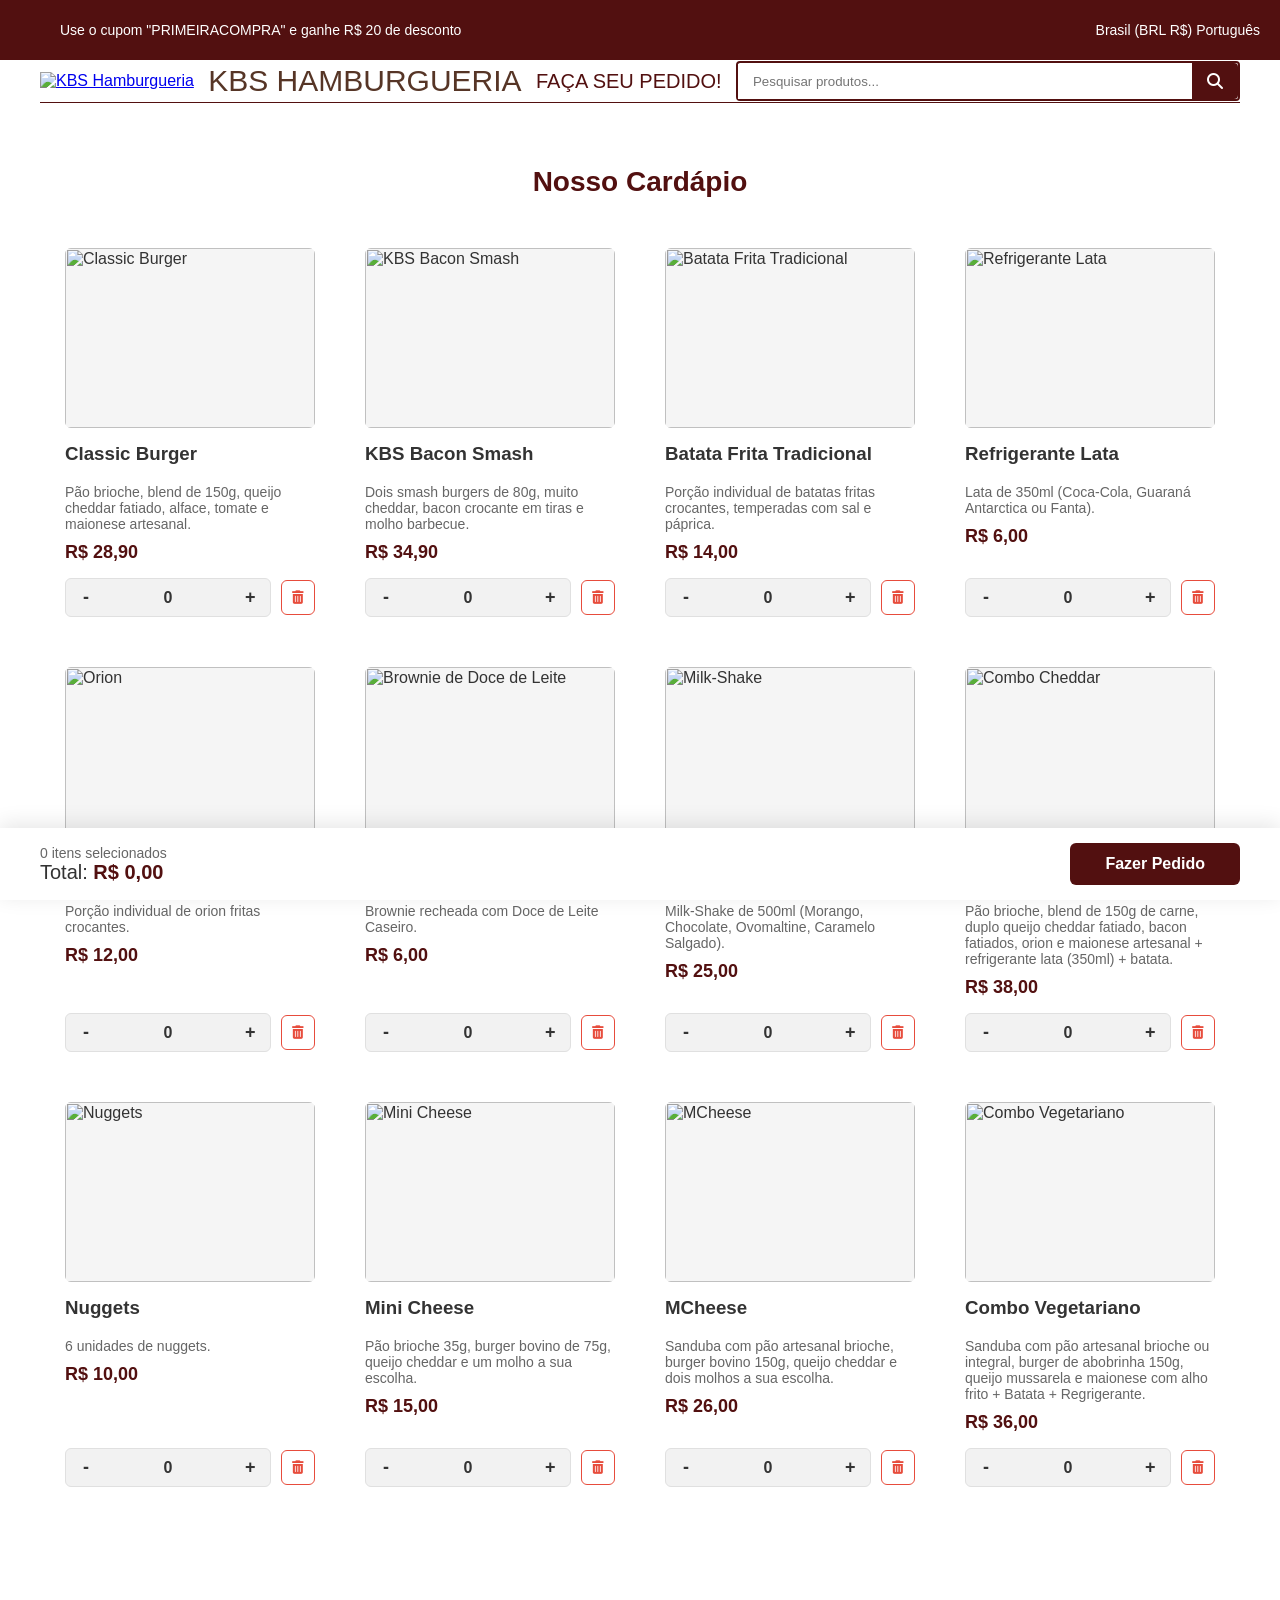
==== index.html @ 5fa0e72a "Add files via upload" ====
<head>
    <meta charset="UTF-8">
    <meta name="viewport" content="width=device-width, initial-scale=1.0">
    <link rel="stylesheet" href="style.css"/>
    
    <link rel="stylesheet" href="https://cdnjs.cloudflare.com/ajax/libs/font-awesome/6.5.1/css/all.min.css" integrity="sha512-DTOQO9RWCH3ppGqcWaEA1BIZOC6xxalwEsw9c2QQeAIftl+Vegovlnee1c9QX4TctnWMn13TZye+giMm8e2LwA==" crossorigin="anonymous" referrerpolicy="no-referrer" />
    
    <title>KBS Hamburgur - Hamburgueria Artesanal</title>
</head>
<body>

<header>
        <div class="top-bar">
            <div class="container top-bar-content">
                <p>Use o cupom "PRIMEIRACOMPRA" e ganhe R$ 20 de desconto</p>
                <div class="top-links">
                    <span>Brasil (BRL R$)</span>
                    <span>Português</span>
                </div>
            </div>
        </div>

        <div class="main-header container">
    <div class="header-logo">
        <a href="index.php">
            <img src="./imagem/logo.png" alt="KBS Hamburgueria">
        </a>
    </div>
    <div class = "header-nome-container">
            <span>KBS Hamburgueria</span>
            </div>
    <div class = "header-frase-container">
            <span>Faça Seu Pedido!</span>
            </div>
     <div class="header-right-content"> 
        
        <form action="produtos.js" method="GET" class="search-bar">
            <input type="text" name="busca" placeholder="Pesquisar produtos..." required>
            <button type="submit" class="btn-search"><i class="fa-solid fa-magnifying-glass"></i></button>
        </form>
        </div></div></header> 
        </header>

<main class="container" style="padding: 40px 15px;">
    <section class="menu-section">
        <h2 style="text-align: center; color: #521010; margin-bottom: 30px; font-size: 28px;">Nosso Cardápio</h2>
        
        <div id="cardapio-dinamico" class="cardapio-grid">
            </div>
    </section>
</main>
</main>

<section class="checkout-summarycontainer">
    <div class="checkout-summary container">
        <div class="summary-info">
            <span class="summary-qty" id="resumo-qtd-total">0 itens selecionados</span>
            <span class="summary-total">Total: <strong id="resumo-valor-total">R$ 0,00</strong></span>
        </div>
        <button class="btn-finalizar" onclick="enviarPedido()">Fazer Pedido</button>
    </div>
</section>

<script src="produtos.js"></script>
</body>
</html>
</body>
</html>
    <script src="produtos.js"></script>
</body>
</html>
    </body>
        
</html>
---- style.css ----
/* Reseta margens e padding básicos e define a fonte */
body {
    margin: 0;
    padding: 0;
    font-family: 'Poppins', Arial, sans-serif; /* APLICAÇÃO GERAL */
    color: #333;
 
}

/* Configuração básica do container (aplica-se a todas as seções) */
.container {
    max-width: 1200px; /* Largura máxima para centrar o conteúdo */
    margin: 0 auto;
    padding: 0 15px;
    display: flex;
    align-items: center; /* Alinha itens verticalmente ao centro */
    justify-content: space-between; /* Distribui o espaço entre os itens */
}

    /* ====================================
   1. TOP BAR (BARRA SUPERIOR)
   ==================================== */
.top-bar{
    background-color: #521010; /* Cor escura */
    color: white;
    font-size: 14px;
    padding: 8px 20px;
    width:100%;

}
.header-logo img {
    /* 🛠️ COLOQUE AQUI: Defina a altura máxima desejada, por exemplo, 70px */
    max-height: 180px; 
    width: auto; 
}
/* ====================================
   AJUSTE DE TAMANHO DA LOGO
   ==================================== */

/* 3. Se o espaço vertical acima/abaixo estiver grande, reduza o padding do main-header */
.main-header {
    display: flex;
    align-items: center;
    justify-content: space-between;
    max-width: 1200px;
    margin: 0 auto;
    /* ... outras propriedades ... */
    padding: 1px 0; /* Exemplo: Se estava 20px 0, reduza para 10px 0 (veja linha 68) */
    /* ... */
    border-bottom: 1px solid #521010;
}
/* ====================================
   2. MAIN HEADER (LOGO, PESQUISA)
   ==================================== */

/* Estilo da barra de pesquisa (Flexbox) */

/* Ajuste no Estilo da barra de pesquisa (Flexbox) */
.search-bar {
    display: flex;
    align-items: center; /* Garante que o input e o botão estejam alinhados */
    /* Remove flex-grow: 1 para que a busca não ocupe todo o espaço. 
       Ajuste max-width conforme o tamanho desejado. */
    max-width: 500px;
    margin: 0;
    border: 2px solid #521010;
    border-radius: 4px;
    /* overflow: hidden; */ /* Pode ser removido */
    width: 500px;/* largura específica para a barra de busca */
}
.search-bar input {
    border: none;
    padding: 10px 15px;
    flex-grow: 1; 
    outline: none;
    /* Ajuste: O input agora cresce e preenche o espaço antes do botão */
}

.search-bar .btn-search {
    /* Mantenha o estilo do botão, mas ajuste o padding para ser mais quadrado e centralizar o ícone */
    background-color: #521010;/*Use a cor da borda para melhor integração */
    color: white;
    border: none;
    padding: 10px 15px; /* Ajuste o padding para harmonizar */
    cursor: pointer;
    transition: background-color 0.3s;
    /* Remove width: 100%; se estiver presente */
    display: flex; /* Garante que o ícone fique centralizado no botão */
    align-items: center;
    justify-content: center;
    border-radius: 0 4px 4px 0; /* Arredonda apenas o canto direito */
}
/* Efeito ao passar o mouse no botão da lupa */
.btn-search:hover {
    background-color: #731818; 
}

/* Garante o tamanho do ícone da lupa */
.btn-search i {
    font-size: 16px;
}
.header-frase-container {
    display: flex;
    flex-direction: column;
    font-size:20px;
    color: #521010;
    text-transform: uppercase;

}
.header-nome-container {
    display: flex;
    flex-direction: column;
    font-size:30px;
    color: #3d1706de;
    text-transform: uppercase;

}
/* Configuração da grade de produtos */
.cardapio-grid {
    display: grid;
    /* 🌟 Força a linha a ter exatamente 3 colunas iguais no desktop */
    grid-template-columns: repeat(4, 1fr); 
    gap: 30px; /* Espaço entre os cartões */
    max-width: 1200px; /* Limita a largura para alinhar com o cabeçalho */
    margin: 40px auto 0 auto; /* O 'auto' nas laterais centraliza a grid inteira na tela */
    padding: 0 15px;
}

/* Estilo do cartão de cada hambúrguer */
.burger-card {
     text-align: left;
    display: flex;
    flex-direction: column;
    justify-content: space-between; 
    padding: 10px;
    width:250px;
    position: relative;
    overflow: hidden;

}
/* Container que envolve a foto do hambúrguer */
.burger-img-container {
    width: 100%;
    height: 180px; /* Altura fixa para manter todos os cards simétricos */
    overflow: hidden; /* Corta qualquer sobra da imagem */
    border-radius: 6px;
    background-color: #f5f5f5; /* Fundo cinza claro caso a imagem falhe */
    display: flex;
    align-items: center;
    justify-content: center;
}

/* A foto em si */
.burger-thumb {
    width: 100%;
    height: 100%;
    object-fit: cover; /* 🌟 ESSENCIAL: Ajusta e preenche a foto sem distorcer ou esticar o hambúrguer */
    transition: transform 0.3s ease;
}

/* Efeito de zoom na foto quando passar o mouse no card */
.burger-card:hover .burger-thumb {
    transform: scale(1.08); /* Dá um leve zoom charmoso na foto do produto */
}   
/* Container que agrupa a quantidade e o botão de excluir */
.card-controls {
    display: flex;
    align-items: center;
    justify-content: space-between;
    gap: 10px;
    margin-top: auto; /* Garante que fique colado na parte inferior do card */
    width: 100%;
}

/* Caixa seletora de quantidade (- 0 +) */
.quantity-selector {
    display: flex;
    align-items: center;
    background-color: #f2f2f2;
    border: 1px solid #e0e0e0;
    border-radius: 6px;
    overflow: hidden;
    flex-grow: 1; /* Faz a caixinha ocupar a maior parte do espaço lateral */
    justify-content: space-between;
}

/* Botões de mais e menos */
.btn-qty {
    background: none;
    border: none;
    color: #333;
    font-size: 18px;
    font-weight: bold;
    padding: 8px 15px;
    cursor: pointer;
    transition: background-color 0.2s;
    width: 40px;
}

.btn-qty:hover {
    background-color: #e0e0e0;
    color: #521010;
}

/* O número da contagem no meio */
.qty-number {
    font-size: 16px;
    font-weight: bold;
    color: #333;
    min-width: 20px;
    text-align: center;
}

/* Botão de excluir/lixeira */
.btn-remove {
    background-color: #fff;
    border: 1px solid #e74c3c;
    color: #e74c3c; /* Cor vermelha para indicar exclusão */
    padding: 10px;
    border-radius: 6px;
    cursor: pointer;
    display: flex;
    align-items: center;
    justify-content: center;
    transition: all 0.2s;
}

/* Efeito ao passar o mouse na lixeira */
.btn-remove:hover {
    background-color: #e74c3c;
    color: #fff;
}
/* Container que fixa o resumo na parte de baixo do navegador */
.checkout-summarycontainer {
    position: fixed;
    bottom: 0;
    left: 0;
    width: 100%;
    background-color: #ffffff;
    box-shadow: 0 -4px 20px rgba(0, 0, 0, 0.1);
    padding: 15px 0;
    z-index: 999; /* Fica por cima de qualquer outro elemento */
}

/* Alinhamento interno do painel */
.checkout-summary {
    display: flex;
    justify-content: space-between;
    align-items: center;
}

/* Bloco de informações de textos */
.summary-info {
    display: flex;
    flex-direction: column;
}

.summary-qty {
    font-size: 14px;
    color: #666;
}

.summary-total {
    font-size: 20px;
    color: #333;
}

.summary-total strong {
    color: #521010; /* Tom de vinho da hamburgueria */
}

/* Botão de Finalizar Pedido */
.btn-finalizar {
    background-color: #521010;
    color: white;
    border: none;
    padding: 12px 35px;
    font-size: 16px;
    font-weight: bold;
    border-radius: 6px;
    cursor: pointer;
    transition: background-color 0.2s, transform 0.1s;
}

.btn-finalizar:hover {
    background-color: #731818;
}

.btn-finalizar:active {
    transform: scale(0.98); /* Efeito de clique sutil */
}

/* ⚠️ Ajuste importante: Dá um espaçamento na base do body para os cartões do cardápio não sumirem atrás do painel fixo */
body {
    padding-bottom: 100px;
}
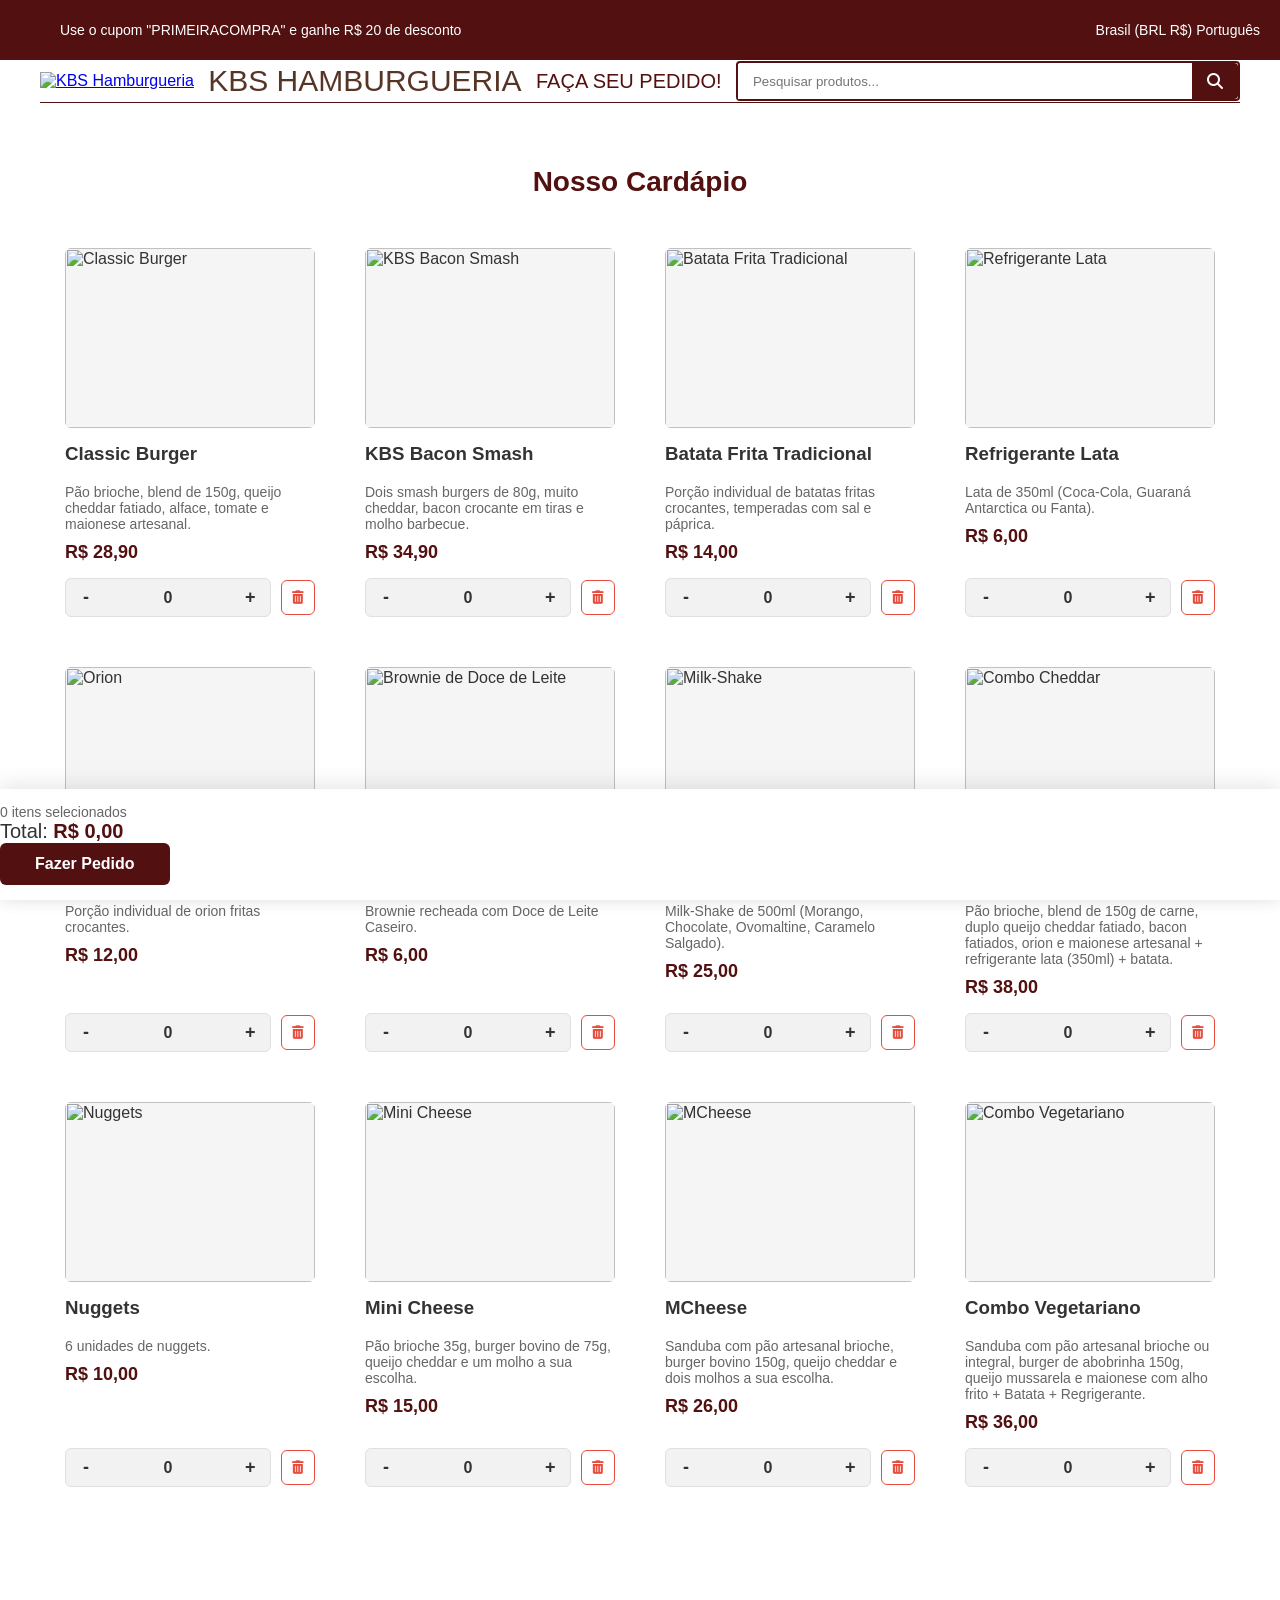
==== commit 081bb3ba: "Update index.html" ====
--- a/index.html
+++ b/index.html
@@ -34,7 +34,7 @@
             </div>
      <div class="header-right-content"> 
         
-        <form action="produtos.js" method="GET" class="search-bar">
+        <form class="search-bar">
             <input type="text" name="busca" placeholder="Pesquisar produtos..." required>
             <button type="submit" class="btn-search"><i class="fa-solid fa-magnifying-glass"></i></button>
         </form>
@@ -52,7 +52,7 @@
 </main>
 
 <section class="checkout-summarycontainer">
-    <div class="checkout-summary container">
+    <div class="checkout-summarycontainer">
         <div class="summary-info">
             <span class="summary-qty" id="resumo-qtd-total">0 itens selecionados</span>
             <span class="summary-total">Total: <strong id="resumo-valor-total">R$ 0,00</strong></span>
@@ -60,15 +60,6 @@
         <button class="btn-finalizar" onclick="enviarPedido()">Fazer Pedido</button>
     </div>
 </section>
-
-<script src="produtos.js"></script>
-</body>
-</html>
-</body>
-</html>
     <script src="produtos.js"></script>
 </body>
 </html>
-    </body>
-        
-</html>
